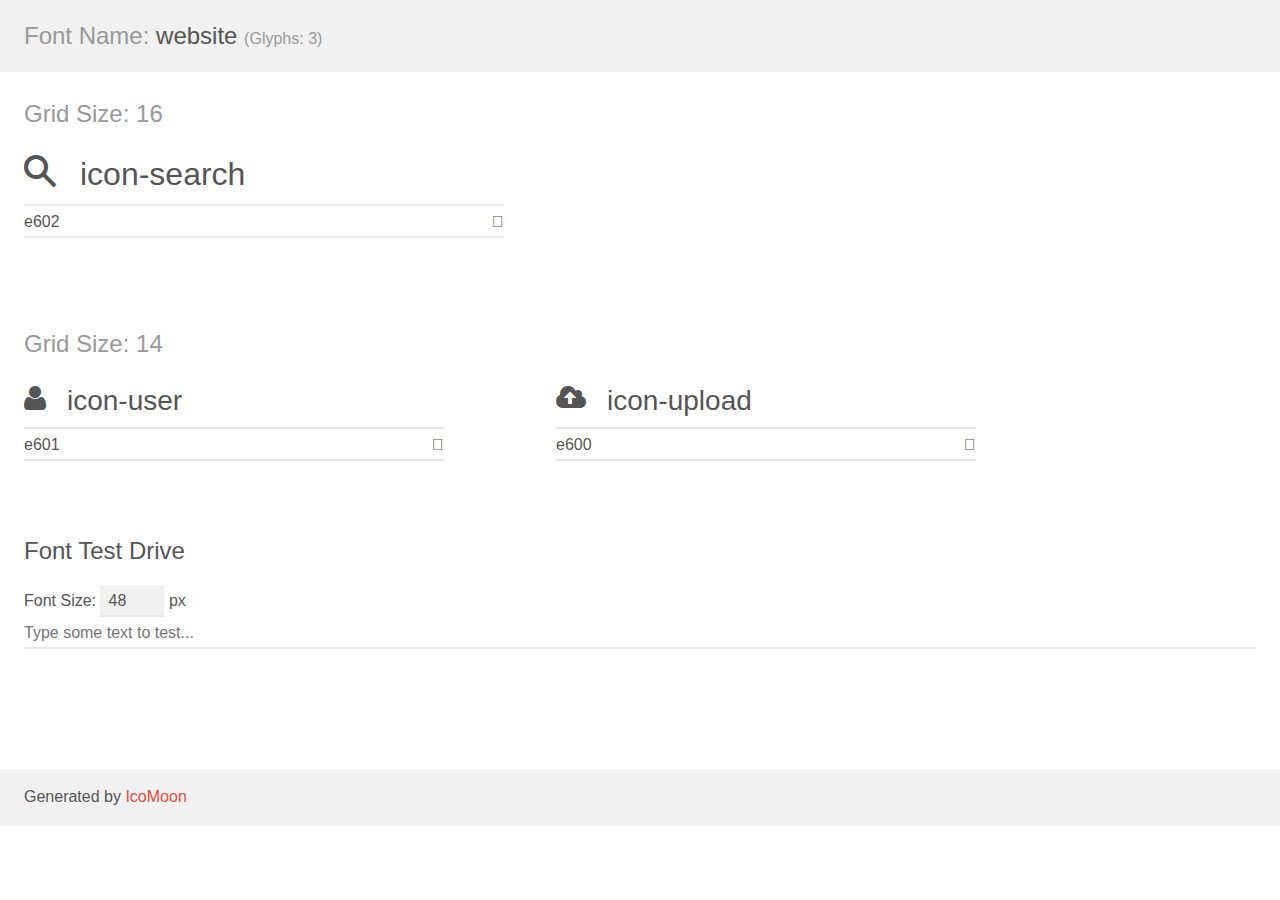
==== static/fonts/demo.html @ ea3ab34f "Initial commit, forked from my repo Basic-website-template" ====
<!doctype html>
<html>
<head>
	<meta charset="utf-8">
	<title>IcoMoon Demo</title>
	<meta name="description" content="An Icon Font Generated By IcoMoon.io">
	<meta name="viewport" content="width=device-width">
	<link rel="stylesheet" href="demo-files/demo.css">
	<link rel="stylesheet" href="style.css"></head>
<body>
	<div class="bgc1 clearfix">
		<h1 class="mhmm mvm"><span class="fgc1">Font Name:</span> website <small class="fgc1">(Glyphs:&nbsp;3)</small></h1>
	</div>
	<div class="clearfix mhl ptl">
		<h1 class="mvm mtn fgc1">Grid Size: 16</h1>
		<div class="glyph fs1">
			<div class="clearfix bshadow0 pbs">
				<span class="icon-search">
				
				</span>
				<span class="mls"> icon-search</span>
			</div>
			<fieldset class="fs0 size1of1 clearfix hidden-false">
				<input type="text" readonly value="e602" class="unit size1of2" />
				<input type="text" maxlength="1" readonly value="&#xe602;" class="unitRight size1of2 talign-right" />
			</fieldset>
			<div class="fs0 bshadow0 clearfix hidden-true">
				<span class="unit pvs fgc1">liga: </span>
				<input type="text" readonly value="" class="liga unitRight" />
			</div>
		</div>
	</div>
	<div class="clearfix mhl ptl">
		<h1 class="mvm mtn fgc1">Grid Size: 14</h1>
		<div class="glyph fs2">
			<div class="clearfix bshadow0 pbs">
				<span class="icon-user">
				
				</span>
				<span class="mls"> icon-user</span>
			</div>
			<fieldset class="fs0 size1of1 clearfix hidden-false">
				<input type="text" readonly value="e601" class="unit size1of2" />
				<input type="text" maxlength="1" readonly value="&#xe601;" class="unitRight size1of2 talign-right" />
			</fieldset>
			<div class="fs0 bshadow0 clearfix hidden-true">
				<span class="unit pvs fgc1">liga: </span>
				<input type="text" readonly value="" class="liga unitRight" />
			</div>
		</div>
		<div class="glyph fs2">
			<div class="clearfix bshadow0 pbs">
				<span class="icon-upload">
				
				</span>
				<span class="mls"> icon-upload</span>
			</div>
			<fieldset class="fs0 size1of1 clearfix hidden-false">
				<input type="text" readonly value="e600" class="unit size1of2" />
				<input type="text" maxlength="1" readonly value="&#xe600;" class="unitRight size1of2 talign-right" />
			</fieldset>
			<div class="fs0 bshadow0 clearfix hidden-true">
				<span class="unit pvs fgc1">liga: </span>
				<input type="text" readonly value="" class="liga unitRight" />
			</div>
		</div>
	</div>

	<!--[if gt IE 8]><!-->
	<div class="mhl clearfix mbl">
		<h1>Font Test Drive</h1>
		<label>
			Font Size: <input id="fontSize" type="number" class="textbox0 mbm"
			min="8" value="48" />
			px
		</label>
		<input id="testText" type="text" class="phl size1of1 mvl"
		placeholder="Type some text to test..." value=""/>
		</label>
		<div id="testDrive" class="icon-">&nbsp;
		</div>
	</div>
	<!--<![endif]-->
	<div class="bgc1 clearfix">
		<p class="mhl">Generated by <a href="https://icomoon.io/app">IcoMoon</a></p>
	</div>

	<script src="demo-files/demo.js"></script>
</body>
</html>
---- static/fonts/demo-files/demo.css ----
body {
	padding: 0;
	margin: 0;
	font-family: sans-serif;
	font-size: 1em;
	line-height: 1.5;
	color: #555;
	background: #fff;
}
h1 {
	font-size: 1.5em;
	font-weight: normal;
}
small {
	font-size: .66666667em;
}
a {
	color: #e74c3c;
	text-decoration: none;
}
a:hover, a:focus {
	box-shadow: 0 1px #e74c3c;
}
.bshadow0, input {
	box-shadow: inset 0 -2px #e7e7e7;
}
input:hover {
	box-shadow: inset 0 -2px #ccc;
}
input, fieldset {
	font-size: 1em;
	margin: 0;
	padding: 0;
	border: 0;
}
input {
	color: inherit;
	line-height: 1.5;
	height: 1.5em;
	padding: .25em 0;
}
input:focus {
	outline: none;
	box-shadow: inset 0 -2px #449fdb;
}
.glyph {
	font-size: 16px;
	width: 15em;
	padding-bottom: 1em;
	margin-right: 4em;
	margin-bottom: 1em;
	float: left;
	overflow: hidden;
}
.liga {
	width: 80%;
	width: calc(100% - 2.5em);
}
.talign-right {
	text-align: right;
}
.talign-center {
	text-align: center;
}
.bgc1 {
	background: #f1f1f1;
}
.fgc1 {
	color: #999;
}
.fgc0 {
	color: #000;
}
p {
	margin-top: 1em;
	margin-bottom: 1em;
}
.mvm {
	margin-top: .75em;
	margin-bottom: .75em;
}
.mtn {
	margin-top: 0;
}
.mtl, .mal {
	margin-top: 1.5em;
}
.mbl, .mal {
	margin-bottom: 1.5em;
}
.mal, .mhl {
	margin-left: 1.5em;
	margin-right: 1.5em;
}
.mhmm {
	margin-left: 1em;
	margin-right: 1em;
}
.mls {
	margin-left: .25em;
}
.ptl {
	padding-top: 1.5em;
}
.pbs, .pvs {
	padding-bottom: .25em;
}
.pvs, .pts {
	padding-top: .25em;
}
.unit {
	float: left;
}
.unitRight {
	float: right;
}
.size1of2 {
	width: 50%;
}
.size1of1 {
	width: 100%;
}
.clearfix:before, .clearfix:after {
	content: " ";
	display: table;
}
.clearfix:after {
	clear: both;
}
.hidden-true {
	display: none;
}
.textbox0 {
	width: 3em;
	background: #f1f1f1;
	padding: .25em .5em;
	line-height: 1.5;
	height: 1.5em;
}
#testDrive {
	display: block;
	padding-top: 24px;
	line-height: 1.5;
}
.fs0 {
	font-size: 16px;
}
.fs1 {
	font-size: 32px;
}
.fs2 {
	font-size: 28px;
}
---- static/fonts/style.css ----
@font-face {
	font-family: 'website';
	src:url('fonts/website.eot?gtc5t7');
	src:url('fonts/website.eot?#iefixgtc5t7') format('embedded-opentype'),
		url('fonts/website.woff?gtc5t7') format('woff'),
		url('fonts/website.ttf?gtc5t7') format('truetype'),
		url('fonts/website.svg?gtc5t7#website') format('svg');
	font-weight: normal;
	font-style: normal;
}

[class^="icon-"], [class*=" icon-"] {
	font-family: 'website';
	speak: none;
	font-style: normal;
	font-weight: normal;
	font-variant: normal;
	text-transform: none;
	line-height: 1;

	/* Better Font Rendering =========== */
	-webkit-font-smoothing: antialiased;
	-moz-osx-font-smoothing: grayscale;
}

.icon-search:before {
	content: "\e602";
}

.icon-user:before {
	content: "\e601";
}

.icon-upload:before {
	content: "\e600";
}
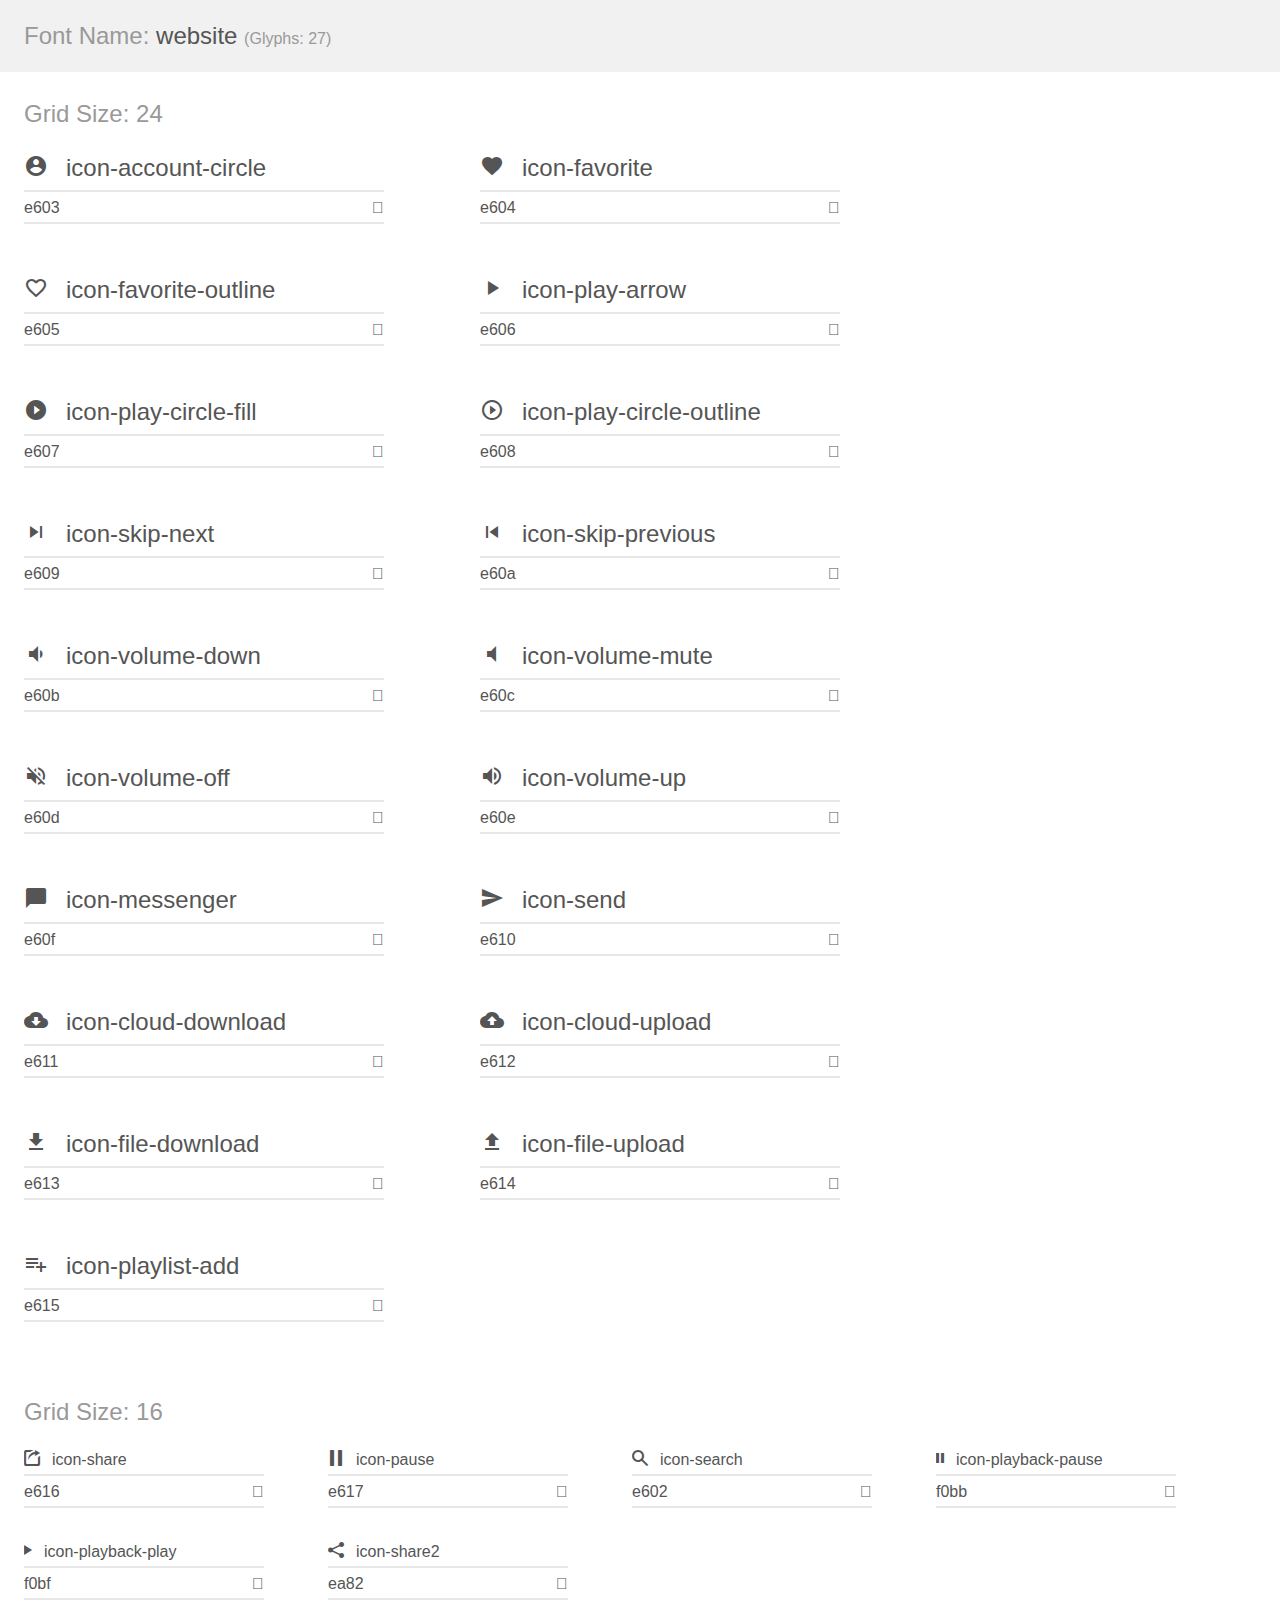
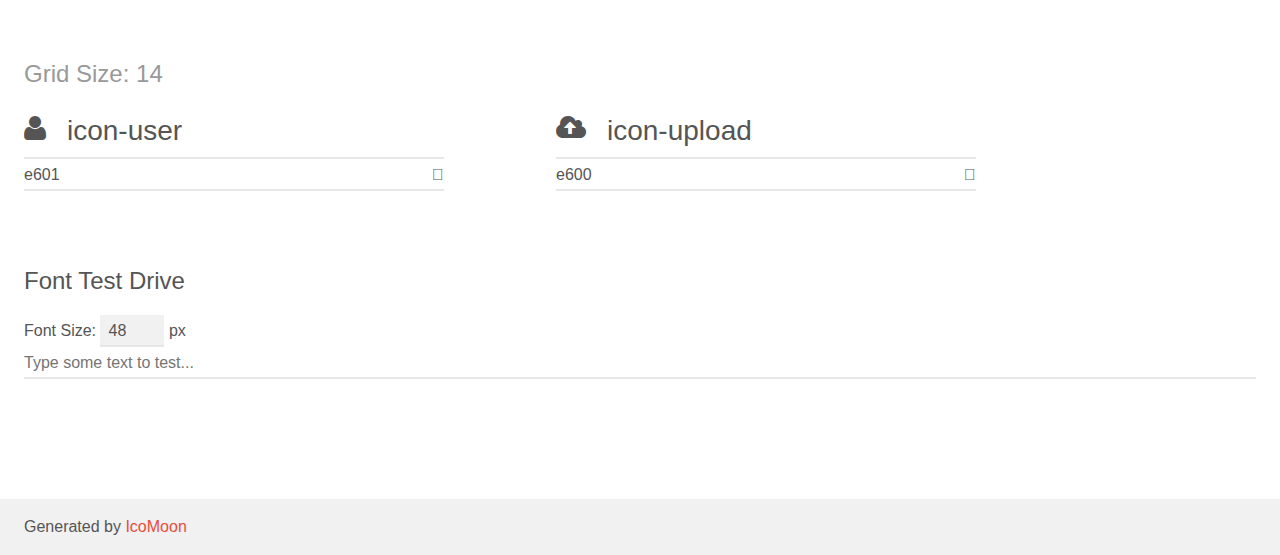
==== commit 3e8a4e0e: "Making some improvements on style" ====
--- a/static/fonts/demo.html
+++ b/static/fonts/demo.html
@@ -9,11 +9,350 @@
 	<link rel="stylesheet" href="style.css"></head>
 <body>
 	<div class="bgc1 clearfix">
-		<h1 class="mhmm mvm"><span class="fgc1">Font Name:</span> website <small class="fgc1">(Glyphs:&nbsp;3)</small></h1>
+		<h1 class="mhmm mvm"><span class="fgc1">Font Name:</span> website <small class="fgc1">(Glyphs:&nbsp;27)</small></h1>
+	</div>
+	<div class="clearfix mhl ptl">
+		<h1 class="mvm mtn fgc1">Grid Size: 24</h1>
+		<div class="glyph fs1">
+			<div class="clearfix bshadow0 pbs">
+				<span class="icon-account-circle">
+				
+				</span>
+				<span class="mls"> icon-account-circle</span>
+			</div>
+			<fieldset class="fs0 size1of1 clearfix hidden-false">
+				<input type="text" readonly value="e603" class="unit size1of2" />
+				<input type="text" maxlength="1" readonly value="&#xe603;" class="unitRight size1of2 talign-right" />
+			</fieldset>
+			<div class="fs0 bshadow0 clearfix hidden-true">
+				<span class="unit pvs fgc1">liga: </span>
+				<input type="text" readonly value="" class="liga unitRight" />
+			</div>
+		</div>
+		<div class="glyph fs1">
+			<div class="clearfix bshadow0 pbs">
+				<span class="icon-favorite">
+				
+				</span>
+				<span class="mls"> icon-favorite</span>
+			</div>
+			<fieldset class="fs0 size1of1 clearfix hidden-false">
+				<input type="text" readonly value="e604" class="unit size1of2" />
+				<input type="text" maxlength="1" readonly value="&#xe604;" class="unitRight size1of2 talign-right" />
+			</fieldset>
+			<div class="fs0 bshadow0 clearfix hidden-true">
+				<span class="unit pvs fgc1">liga: </span>
+				<input type="text" readonly value="" class="liga unitRight" />
+			</div>
+		</div>
+		<div class="glyph fs1">
+			<div class="clearfix bshadow0 pbs">
+				<span class="icon-favorite-outline">
+				
+				</span>
+				<span class="mls"> icon-favorite-outline</span>
+			</div>
+			<fieldset class="fs0 size1of1 clearfix hidden-false">
+				<input type="text" readonly value="e605" class="unit size1of2" />
+				<input type="text" maxlength="1" readonly value="&#xe605;" class="unitRight size1of2 talign-right" />
+			</fieldset>
+			<div class="fs0 bshadow0 clearfix hidden-true">
+				<span class="unit pvs fgc1">liga: </span>
+				<input type="text" readonly value="" class="liga unitRight" />
+			</div>
+		</div>
+		<div class="glyph fs1">
+			<div class="clearfix bshadow0 pbs">
+				<span class="icon-play-arrow">
+				
+				</span>
+				<span class="mls"> icon-play-arrow</span>
+			</div>
+			<fieldset class="fs0 size1of1 clearfix hidden-false">
+				<input type="text" readonly value="e606" class="unit size1of2" />
+				<input type="text" maxlength="1" readonly value="&#xe606;" class="unitRight size1of2 talign-right" />
+			</fieldset>
+			<div class="fs0 bshadow0 clearfix hidden-true">
+				<span class="unit pvs fgc1">liga: </span>
+				<input type="text" readonly value="" class="liga unitRight" />
+			</div>
+		</div>
+		<div class="glyph fs1">
+			<div class="clearfix bshadow0 pbs">
+				<span class="icon-play-circle-fill">
+				
+				</span>
+				<span class="mls"> icon-play-circle-fill</span>
+			</div>
+			<fieldset class="fs0 size1of1 clearfix hidden-false">
+				<input type="text" readonly value="e607" class="unit size1of2" />
+				<input type="text" maxlength="1" readonly value="&#xe607;" class="unitRight size1of2 talign-right" />
+			</fieldset>
+			<div class="fs0 bshadow0 clearfix hidden-true">
+				<span class="unit pvs fgc1">liga: </span>
+				<input type="text" readonly value="" class="liga unitRight" />
+			</div>
+		</div>
+		<div class="glyph fs1">
+			<div class="clearfix bshadow0 pbs">
+				<span class="icon-play-circle-outline">
+				
+				</span>
+				<span class="mls"> icon-play-circle-outline</span>
+			</div>
+			<fieldset class="fs0 size1of1 clearfix hidden-false">
+				<input type="text" readonly value="e608" class="unit size1of2" />
+				<input type="text" maxlength="1" readonly value="&#xe608;" class="unitRight size1of2 talign-right" />
+			</fieldset>
+			<div class="fs0 bshadow0 clearfix hidden-true">
+				<span class="unit pvs fgc1">liga: </span>
+				<input type="text" readonly value="" class="liga unitRight" />
+			</div>
+		</div>
+		<div class="glyph fs1">
+			<div class="clearfix bshadow0 pbs">
+				<span class="icon-skip-next">
+				
+				</span>
+				<span class="mls"> icon-skip-next</span>
+			</div>
+			<fieldset class="fs0 size1of1 clearfix hidden-false">
+				<input type="text" readonly value="e609" class="unit size1of2" />
+				<input type="text" maxlength="1" readonly value="&#xe609;" class="unitRight size1of2 talign-right" />
+			</fieldset>
+			<div class="fs0 bshadow0 clearfix hidden-true">
+				<span class="unit pvs fgc1">liga: </span>
+				<input type="text" readonly value="" class="liga unitRight" />
+			</div>
+		</div>
+		<div class="glyph fs1">
+			<div class="clearfix bshadow0 pbs">
+				<span class="icon-skip-previous">
+				
+				</span>
+				<span class="mls"> icon-skip-previous</span>
+			</div>
+			<fieldset class="fs0 size1of1 clearfix hidden-false">
+				<input type="text" readonly value="e60a" class="unit size1of2" />
+				<input type="text" maxlength="1" readonly value="&#xe60a;" class="unitRight size1of2 talign-right" />
+			</fieldset>
+			<div class="fs0 bshadow0 clearfix hidden-true">
+				<span class="unit pvs fgc1">liga: </span>
+				<input type="text" readonly value="" class="liga unitRight" />
+			</div>
+		</div>
+		<div class="glyph fs1">
+			<div class="clearfix bshadow0 pbs">
+				<span class="icon-volume-down">
+				
+				</span>
+				<span class="mls"> icon-volume-down</span>
+			</div>
+			<fieldset class="fs0 size1of1 clearfix hidden-false">
+				<input type="text" readonly value="e60b" class="unit size1of2" />
+				<input type="text" maxlength="1" readonly value="&#xe60b;" class="unitRight size1of2 talign-right" />
+			</fieldset>
+			<div class="fs0 bshadow0 clearfix hidden-true">
+				<span class="unit pvs fgc1">liga: </span>
+				<input type="text" readonly value="" class="liga unitRight" />
+			</div>
+		</div>
+		<div class="glyph fs1">
+			<div class="clearfix bshadow0 pbs">
+				<span class="icon-volume-mute">
+				
+				</span>
+				<span class="mls"> icon-volume-mute</span>
+			</div>
+			<fieldset class="fs0 size1of1 clearfix hidden-false">
+				<input type="text" readonly value="e60c" class="unit size1of2" />
+				<input type="text" maxlength="1" readonly value="&#xe60c;" class="unitRight size1of2 talign-right" />
+			</fieldset>
+			<div class="fs0 bshadow0 clearfix hidden-true">
+				<span class="unit pvs fgc1">liga: </span>
+				<input type="text" readonly value="" class="liga unitRight" />
+			</div>
+		</div>
+		<div class="glyph fs1">
+			<div class="clearfix bshadow0 pbs">
+				<span class="icon-volume-off">
+				
+				</span>
+				<span class="mls"> icon-volume-off</span>
+			</div>
+			<fieldset class="fs0 size1of1 clearfix hidden-false">
+				<input type="text" readonly value="e60d" class="unit size1of2" />
+				<input type="text" maxlength="1" readonly value="&#xe60d;" class="unitRight size1of2 talign-right" />
+			</fieldset>
+			<div class="fs0 bshadow0 clearfix hidden-true">
+				<span class="unit pvs fgc1">liga: </span>
+				<input type="text" readonly value="" class="liga unitRight" />
+			</div>
+		</div>
+		<div class="glyph fs1">
+			<div class="clearfix bshadow0 pbs">
+				<span class="icon-volume-up">
+				
+				</span>
+				<span class="mls"> icon-volume-up</span>
+			</div>
+			<fieldset class="fs0 size1of1 clearfix hidden-false">
+				<input type="text" readonly value="e60e" class="unit size1of2" />
+				<input type="text" maxlength="1" readonly value="&#xe60e;" class="unitRight size1of2 talign-right" />
+			</fieldset>
+			<div class="fs0 bshadow0 clearfix hidden-true">
+				<span class="unit pvs fgc1">liga: </span>
+				<input type="text" readonly value="" class="liga unitRight" />
+			</div>
+		</div>
+		<div class="glyph fs1">
+			<div class="clearfix bshadow0 pbs">
+				<span class="icon-messenger">
+				
+				</span>
+				<span class="mls"> icon-messenger</span>
+			</div>
+			<fieldset class="fs0 size1of1 clearfix hidden-false">
+				<input type="text" readonly value="e60f" class="unit size1of2" />
+				<input type="text" maxlength="1" readonly value="&#xe60f;" class="unitRight size1of2 talign-right" />
+			</fieldset>
+			<div class="fs0 bshadow0 clearfix hidden-true">
+				<span class="unit pvs fgc1">liga: </span>
+				<input type="text" readonly value="" class="liga unitRight" />
+			</div>
+		</div>
+		<div class="glyph fs1">
+			<div class="clearfix bshadow0 pbs">
+				<span class="icon-send">
+				
+				</span>
+				<span class="mls"> icon-send</span>
+			</div>
+			<fieldset class="fs0 size1of1 clearfix hidden-false">
+				<input type="text" readonly value="e610" class="unit size1of2" />
+				<input type="text" maxlength="1" readonly value="&#xe610;" class="unitRight size1of2 talign-right" />
+			</fieldset>
+			<div class="fs0 bshadow0 clearfix hidden-true">
+				<span class="unit pvs fgc1">liga: </span>
+				<input type="text" readonly value="" class="liga unitRight" />
+			</div>
+		</div>
+		<div class="glyph fs1">
+			<div class="clearfix bshadow0 pbs">
+				<span class="icon-cloud-download">
+				
+				</span>
+				<span class="mls"> icon-cloud-download</span>
+			</div>
+			<fieldset class="fs0 size1of1 clearfix hidden-false">
+				<input type="text" readonly value="e611" class="unit size1of2" />
+				<input type="text" maxlength="1" readonly value="&#xe611;" class="unitRight size1of2 talign-right" />
+			</fieldset>
+			<div class="fs0 bshadow0 clearfix hidden-true">
+				<span class="unit pvs fgc1">liga: </span>
+				<input type="text" readonly value="" class="liga unitRight" />
+			</div>
+		</div>
+		<div class="glyph fs1">
+			<div class="clearfix bshadow0 pbs">
+				<span class="icon-cloud-upload">
+				
+				</span>
+				<span class="mls"> icon-cloud-upload</span>
+			</div>
+			<fieldset class="fs0 size1of1 clearfix hidden-false">
+				<input type="text" readonly value="e612" class="unit size1of2" />
+				<input type="text" maxlength="1" readonly value="&#xe612;" class="unitRight size1of2 talign-right" />
+			</fieldset>
+			<div class="fs0 bshadow0 clearfix hidden-true">
+				<span class="unit pvs fgc1">liga: </span>
+				<input type="text" readonly value="" class="liga unitRight" />
+			</div>
+		</div>
+		<div class="glyph fs1">
+			<div class="clearfix bshadow0 pbs">
+				<span class="icon-file-download">
+				
+				</span>
+				<span class="mls"> icon-file-download</span>
+			</div>
+			<fieldset class="fs0 size1of1 clearfix hidden-false">
+				<input type="text" readonly value="e613" class="unit size1of2" />
+				<input type="text" maxlength="1" readonly value="&#xe613;" class="unitRight size1of2 talign-right" />
+			</fieldset>
+			<div class="fs0 bshadow0 clearfix hidden-true">
+				<span class="unit pvs fgc1">liga: </span>
+				<input type="text" readonly value="" class="liga unitRight" />
+			</div>
+		</div>
+		<div class="glyph fs1">
+			<div class="clearfix bshadow0 pbs">
+				<span class="icon-file-upload">
+				
+				</span>
+				<span class="mls"> icon-file-upload</span>
+			</div>
+			<fieldset class="fs0 size1of1 clearfix hidden-false">
+				<input type="text" readonly value="e614" class="unit size1of2" />
+				<input type="text" maxlength="1" readonly value="&#xe614;" class="unitRight size1of2 talign-right" />
+			</fieldset>
+			<div class="fs0 bshadow0 clearfix hidden-true">
+				<span class="unit pvs fgc1">liga: </span>
+				<input type="text" readonly value="" class="liga unitRight" />
+			</div>
+		</div>
+		<div class="glyph fs1">
+			<div class="clearfix bshadow0 pbs">
+				<span class="icon-playlist-add">
+				
+				</span>
+				<span class="mls"> icon-playlist-add</span>
+			</div>
+			<fieldset class="fs0 size1of1 clearfix hidden-false">
+				<input type="text" readonly value="e615" class="unit size1of2" />
+				<input type="text" maxlength="1" readonly value="&#xe615;" class="unitRight size1of2 talign-right" />
+			</fieldset>
+			<div class="fs0 bshadow0 clearfix hidden-true">
+				<span class="unit pvs fgc1">liga: </span>
+				<input type="text" readonly value="" class="liga unitRight" />
+			</div>
+		</div>
 	</div>
 	<div class="clearfix mhl ptl">
 		<h1 class="mvm mtn fgc1">Grid Size: 16</h1>
-		<div class="glyph fs1">
+		<div class="glyph fs2">
+			<div class="clearfix bshadow0 pbs">
+				<span class="icon-share">
+				
+				</span>
+				<span class="mls"> icon-share</span>
+			</div>
+			<fieldset class="fs0 size1of1 clearfix hidden-false">
+				<input type="text" readonly value="e616" class="unit size1of2" />
+				<input type="text" maxlength="1" readonly value="&#xe616;" class="unitRight size1of2 talign-right" />
+			</fieldset>
+			<div class="fs0 bshadow0 clearfix hidden-true">
+				<span class="unit pvs fgc1">liga: </span>
+				<input type="text" readonly value="" class="liga unitRight" />
+			</div>
+		</div>
+		<div class="glyph fs2">
+			<div class="clearfix bshadow0 pbs">
+				<span class="icon-pause">
+				
+				</span>
+				<span class="mls"> icon-pause</span>
+			</div>
+			<fieldset class="fs0 size1of1 clearfix hidden-false">
+				<input type="text" readonly value="e617" class="unit size1of2" />
+				<input type="text" maxlength="1" readonly value="&#xe617;" class="unitRight size1of2 talign-right" />
+			</fieldset>
+			<div class="fs0 bshadow0 clearfix hidden-true">
+				<span class="unit pvs fgc1">liga: </span>
+				<input type="text" readonly value="" class="liga unitRight" />
+			</div>
+		</div>
+		<div class="glyph fs2">
 			<div class="clearfix bshadow0 pbs">
 				<span class="icon-search">
 				
@@ -29,10 +368,58 @@
 				<input type="text" readonly value="" class="liga unitRight" />
 			</div>
 		</div>
+		<div class="glyph fs2">
+			<div class="clearfix bshadow0 pbs">
+				<span class="icon-playback-pause">
+				
+				</span>
+				<span class="mls"> icon-playback-pause</span>
+			</div>
+			<fieldset class="fs0 size1of1 clearfix hidden-false">
+				<input type="text" readonly value="f0bb" class="unit size1of2" />
+				<input type="text" maxlength="1" readonly value="&#xf0bb;" class="unitRight size1of2 talign-right" />
+			</fieldset>
+			<div class="fs0 bshadow0 clearfix hidden-true">
+				<span class="unit pvs fgc1">liga: </span>
+				<input type="text" readonly value="" class="liga unitRight" />
+			</div>
+		</div>
+		<div class="glyph fs2">
+			<div class="clearfix bshadow0 pbs">
+				<span class="icon-playback-play">
+				
+				</span>
+				<span class="mls"> icon-playback-play</span>
+			</div>
+			<fieldset class="fs0 size1of1 clearfix hidden-false">
+				<input type="text" readonly value="f0bf" class="unit size1of2" />
+				<input type="text" maxlength="1" readonly value="&#xf0bf;" class="unitRight size1of2 talign-right" />
+			</fieldset>
+			<div class="fs0 bshadow0 clearfix hidden-true">
+				<span class="unit pvs fgc1">liga: </span>
+				<input type="text" readonly value="" class="liga unitRight" />
+			</div>
+		</div>
+		<div class="glyph fs2">
+			<div class="clearfix bshadow0 pbs">
+				<span class="icon-share2">
+				
+				</span>
+				<span class="mls"> icon-share2</span>
+			</div>
+			<fieldset class="fs0 size1of1 clearfix hidden-false">
+				<input type="text" readonly value="ea82" class="unit size1of2" />
+				<input type="text" maxlength="1" readonly value="&#xea82;" class="unitRight size1of2 talign-right" />
+			</fieldset>
+			<div class="fs0 bshadow0 clearfix hidden-true">
+				<span class="unit pvs fgc1">liga: </span>
+				<input type="text" readonly value="share2, social" class="liga unitRight" />
+			</div>
+		</div>
 	</div>
 	<div class="clearfix mhl ptl">
 		<h1 class="mvm mtn fgc1">Grid Size: 14</h1>
-		<div class="glyph fs2">
+		<div class="glyph fs3">
 			<div class="clearfix bshadow0 pbs">
 				<span class="icon-user">
 				
@@ -48,7 +435,7 @@
 				<input type="text" readonly value="" class="liga unitRight" />
 			</div>
 		</div>
-		<div class="glyph fs2">
+		<div class="glyph fs3">
 			<div class="clearfix bshadow0 pbs">
 				<span class="icon-upload">
 				
--- a/static/fonts/demo-files/demo.css
+++ b/static/fonts/demo-files/demo.css
@@ -146,8 +146,11 @@
 	font-size: 16px;
 }
 .fs1 {
-	font-size: 32px;
+	font-size: 24px;
 }
 .fs2 {
+	font-size: 16px;
+}
+.fs3 {
 	font-size: 28px;
 }
--- a/static/fonts/style.css
+++ b/static/fonts/style.css
@@ -1,10 +1,10 @@
 @font-face {
 	font-family: 'website';
-	src:url('fonts/website.eot?gtc5t7');
-	src:url('fonts/website.eot?#iefixgtc5t7') format('embedded-opentype'),
-		url('fonts/website.woff?gtc5t7') format('woff'),
-		url('fonts/website.ttf?gtc5t7') format('truetype'),
-		url('fonts/website.svg?gtc5t7#website') format('svg');
+	src:url('fonts/website.eot?-8c5huj');
+	src:url('fonts/website.eot?#iefix-8c5huj') format('embedded-opentype'),
+		url('fonts/website.woff?-8c5huj') format('woff'),
+		url('fonts/website.ttf?-8c5huj') format('truetype'),
+		url('fonts/website.svg?-8c5huj#website') format('svg');
 	font-weight: normal;
 	font-style: normal;
 }
@@ -23,8 +23,104 @@
 	-moz-osx-font-smoothing: grayscale;
 }
 
+.icon-account-circle:before {
+	content: "\e603";
+}
+
+.icon-favorite:before {
+	content: "\e604";
+}
+
+.icon-favorite-outline:before {
+	content: "\e605";
+}
+
+.icon-play-arrow:before {
+	content: "\e606";
+}
+
+.icon-play-circle-fill:before {
+	content: "\e607";
+}
+
+.icon-play-circle-outline:before {
+	content: "\e608";
+}
+
+.icon-skip-next:before {
+	content: "\e609";
+}
+
+.icon-skip-previous:before {
+	content: "\e60a";
+}
+
+.icon-volume-down:before {
+	content: "\e60b";
+}
+
+.icon-volume-mute:before {
+	content: "\e60c";
+}
+
+.icon-volume-off:before {
+	content: "\e60d";
+}
+
+.icon-volume-up:before {
+	content: "\e60e";
+}
+
+.icon-messenger:before {
+	content: "\e60f";
+}
+
+.icon-send:before {
+	content: "\e610";
+}
+
+.icon-cloud-download:before {
+	content: "\e611";
+}
+
+.icon-cloud-upload:before {
+	content: "\e612";
+}
+
+.icon-file-download:before {
+	content: "\e613";
+}
+
+.icon-file-upload:before {
+	content: "\e614";
+}
+
+.icon-playlist-add:before {
+	content: "\e615";
+}
+
+.icon-share:before {
+	content: "\e616";
+}
+
+.icon-pause:before {
+	content: "\e617";
+}
+
 .icon-search:before {
 	content: "\e602";
+}
+
+.icon-playback-pause:before {
+	content: "\f0bb";
+}
+
+.icon-playback-play:before {
+	content: "\f0bf";
+}
+
+.icon-share2:before {
+	content: "\ea82";
 }
 
 .icon-user:before {
